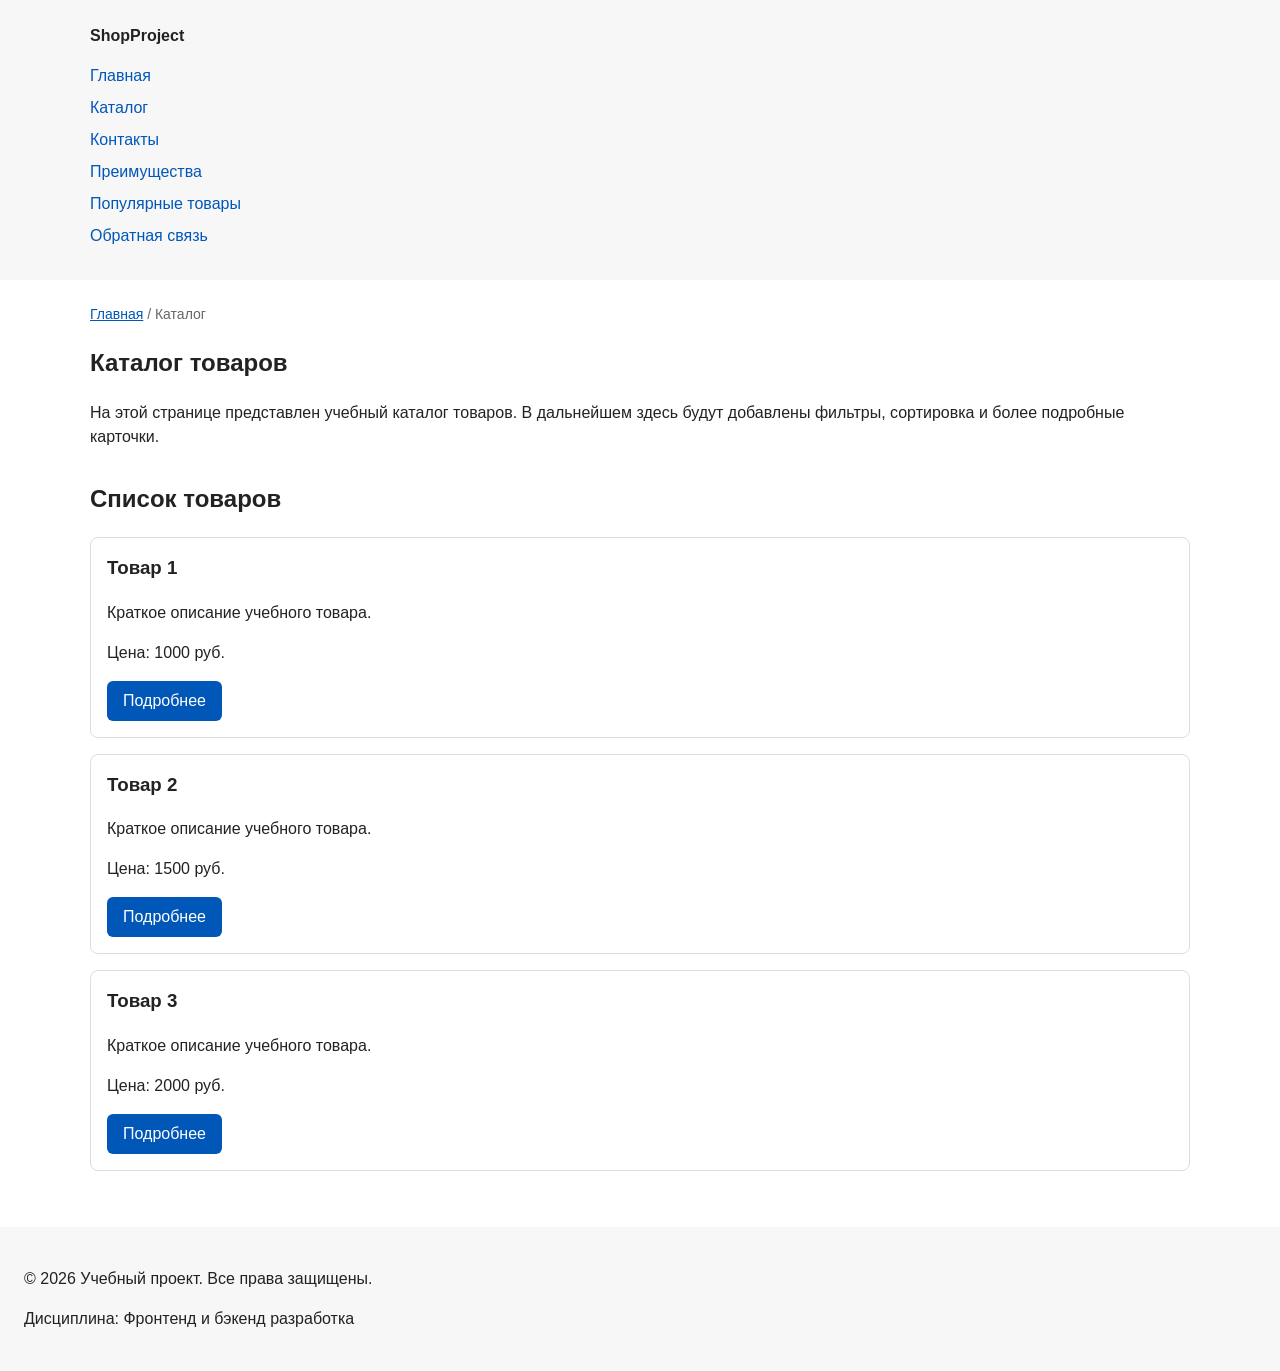
==== catalog.html @ 397af990 "feat: add multi-page structure navigation and anchors" ====
<!DOCTYPE html>
<html lang="ru">
<head>
  <meta charset="UTF-8">
  <meta name="viewport" content="width=device-width, initial-scale=1.0">
  <meta name="description" content="Каталог товаров учебного интернет-магазина.">
  <title>Каталог товаров — Учебный интернет-магазин</title>
  <link rel="stylesheet" href="css/style.css">
</head>
<body>
  <header>
    <div class="site-header">
      <a class="site-logo" href="index.html">ShopProject</a>

      <nav class="site-nav" aria-label="Основная навигация">
        <ul class="site-nav__list">
          <li><a href="index.html">Главная</a></li>
          <li><a href="catalog.html">Каталог</a></li>
          <li><a href="contacts.html">Контакты</a></li>
          <li><a href="index.html#advantages">Преимущества</a></li>
          <li><a href="index.html#popular">Популярные товары</a></li>
          <li><a href="index.html#contacts">Обратная связь</a></li>
        </ul>
      </nav>
    </div>
  </header>

  <main>
    <nav class="breadcrumbs" aria-label="Хлебные крошки">
      <a href="index.html">Главная</a>
      <span>Каталог</span>
    </nav>

    <section class="section">
      <h1>Каталог товаров</h1>
      <p>
        На этой странице представлен учебный каталог товаров.
        В дальнейшем здесь будут добавлены фильтры, сортировка и более
        подробные карточки.
      </p>
    </section>

    <section class="section">
      <h2>Список товаров</h2>

      <article class="product-card">
        <h3>Товар 1</h3>
        <p>Краткое описание учебного товара.</p>
        <p>Цена: 1000 руб.</p>
        <a class="button" href="index.html#popular">Подробнее</a>
      </article>

      <article class="product-card">
        <h3>Товар 2</h3>
        <p>Краткое описание учебного товара.</p>
        <p>Цена: 1500 руб.</p>
        <a class="button" href="index.html#popular">Подробнее</a>
      </article>

      <article class="product-card">
        <h3>Товар 3</h3>
        <p>Краткое описание учебного товара.</p>
        <p>Цена: 2000 руб.</p>
        <a class="button" href="index.html#popular">Подробнее</a>
      </article>
    </section>
  </main>

  <footer>
    <p>&copy; 2026 Учебный проект. Все права защищены.</p>
    <p>Дисциплина: Фронтенд и бэкенд разработка</p>
  </footer>
</body>
</html>
---- css/style.css ----
/* ===================================
   1. Переменные проекта
   =================================== */
:root {
  /* Основные цвета проекта */
  --color-bg: #ffffff;
  --color-text: #222222;
  --color-muted: #666666;
  --color-primary: #0057b8;
  --color-primary-dark: #003f86;
  --color-border: #dddddd;
  --color-surface: #f7f7f7;
  --color-surface-accent: #eef5ff;
  --color-danger: #b00020;
  --color-success: #168a2f;
  --color-success-bg: #eefaf0;
  --color-white: #ffffff;

  /* Отступы */
  --space-xs: 4px;
  --space-sm: 8px;
  --space-md: 16px;
  --space-lg: 24px;
  --space-xl: 32px;

  /* Скругления */
  --radius-sm: 6px;
  --radius-md: 8px;
  --radius-lg: 12px;

  /* Размеры */
  --container-width: 1100px;
}

/* ===================================
   2. Базовые стили
   =================================== */
* {
  box-sizing: border-box;
}

body {
  margin: 0;
  font-family: Arial, sans-serif;
  line-height: 1.5;
  color: var(--color-text);
  background-color: var(--color-bg);
}

header,
main,
footer {
  padding: var(--space-lg);
}

header {
  background-color: var(--color-surface);
}

footer {
  background-color: var(--color-surface);
}

/* ===================================
   3. Общие элементы интерфейса
   =================================== */
a {
  color: var(--color-primary);
}

a:hover {
  color: var(--color-primary-dark);
}

a:focus-visible {
  outline: 2px solid var(--color-primary);
  outline-offset: 3px;
}

.button {
  display: inline-block;
  padding: var(--space-sm) var(--space-md);
  color: var(--color-white);
  background-color: var(--color-primary);
  text-decoration: none;
  border: none;
  border-radius: var(--radius-sm);
  cursor: pointer;
}

.button:hover {
  background-color: var(--color-primary-dark);
}

.button:focus-visible {
  outline: 2px solid var(--color-primary);
  outline-offset: 3px;
}

.button:disabled {
  opacity: 0.6;
  cursor: not-allowed;
}

/* ===================================
   4. Компоненты страницы
   =================================== */
.site-header {
  max-width: var(--container-width);
  margin: 0 auto;
}

.site-logo {
  font-weight: bold;
  text-decoration: none;
  color: var(--color-text);
}

.site-nav__list {
  padding: 0;
  margin: var(--space-md) 0 0;
  list-style: none;
}

.site-nav__list li {
  margin-bottom: var(--space-sm);
}

.site-nav__list a {
  color: var(--color-primary);
  text-decoration: none;
}

.site-nav__list a:hover {
  text-decoration: underline;
}

.hero {
  max-width: var(--container-width);
  margin: 0 auto var(--space-xl);
  padding: var(--space-xl) var(--space-lg);
  background-color: var(--color-surface-accent);
  border-radius: var(--radius-lg);
}

.section {
  max-width: var(--container-width);
  margin: 0 auto var(--space-xl);
}

.section h2 {
  margin-top: 0;
}

.product-card {
  margin-bottom: var(--space-md);
  padding: var(--space-md);
  border: 1px solid var(--color-border);
  border-radius: var(--radius-md);
  background-color: var(--color-bg);
}

.product-card:hover {
  border-color: var(--color-primary);
}

.product-card h3 {
  margin-top: 0;
}

.aside-info {
  max-width: var(--container-width);
  margin: 0 auto var(--space-xl);
  padding: var(--space-md);
  border-left: 4px solid var(--color-primary);
  background-color: var(--color-surface);
}

/* ===================================
   5. Форма и модальное окно
   =================================== */
.order-dialog {
  width: min(100% - 32px, 560px);
  padding: var(--space-lg);
  border: none;
  border-radius: var(--radius-lg);
}

.order-dialog::backdrop {
  background-color: rgba(0, 0, 0, 0.5);
}

.form-field {
  margin-bottom: var(--space-md);
}

.form-field label {
  display: block;
  margin-bottom: var(--space-xs);
}

.form-field input,
.form-field select,
.form-field textarea {
  width: 100%;
  padding: 10px 12px;
  border: 1px solid var(--color-border);
  border-radius: var(--radius-sm);
  font: inherit;
}

.form-field input[type="checkbox"] {
  width: auto;
}

.form-field small {
  display: block;
  margin-top: var(--space-xs);
  color: var(--color-muted);
}

/* Состояния полей формы */
.form-field input:hover,
.form-field select:hover,
.form-field textarea:hover {
  border-color: var(--color-primary);
}

.form-field input:focus-visible,
.form-field select:focus-visible,
.form-field textarea:focus-visible,
.form-actions button:focus-visible {
  outline: 2px solid var(--color-primary);
  outline-offset: 3px;
}

[aria-invalid="true"] {
  border-color: var(--color-danger);
}

.form-actions {
  display: flex;
  gap: var(--space-md);
  margin-top: var(--space-lg);
}

.success-message {
  max-width: var(--container-width);
  margin: var(--space-lg) auto;
  padding: var(--space-md);
  border-left: 4px solid var(--color-success);
  background-color: var(--color-success-bg);
}
/* ===================================
   6. Хлебные крошки и навигация
   =================================== */
.breadcrumbs {
    max-width: var(--container-width);
    margin: 0 auto var(--space-md);
    font-size: 14px;
    color: var(--color-muted);
}

.breadcrumbs a {
    color: var(--color-primary);
}

.breadcrumbs span::before {
    content: " / ";
    color: var(--color-muted);
}

/* Плавная прокрутка к якорям */
html {
    scroll-behavior: smooth;
}

/* Подсветка элемента, к которому перешли по якорной ссылке */
:target {
    outline: 2px dashed var(--color-primary);
    outline-offset: 4px;
}
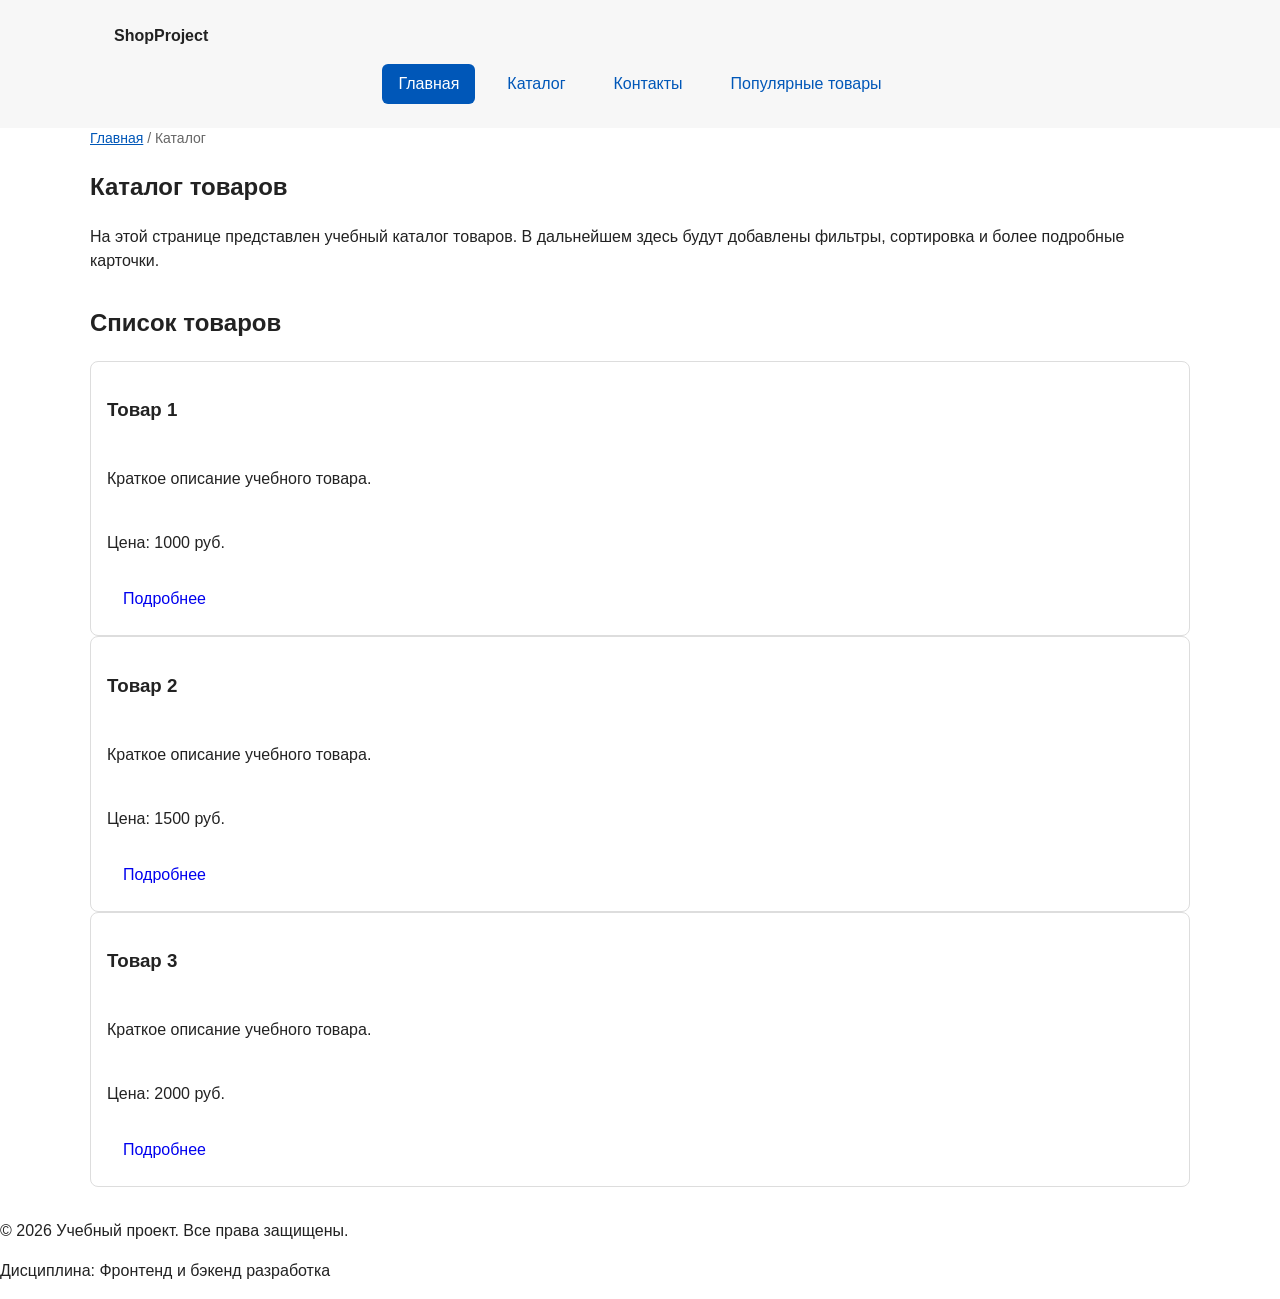
==== commit 135ccb6f: "refactor: apply BEM naming to CSS classes" ====
--- a/catalog.html
+++ b/catalog.html
@@ -8,28 +8,38 @@
   <link rel="stylesheet" href="css/style.css">
 </head>
 <body>
-  <header>
-    <div class="site-header">
-      <a class="site-logo" href="index.html">ShopProject</a>
+<header class="site-header">
+  <div class="site-header__inner">
+    <a class="site-header__logo" href="index.html">ShopProject</a>
 
-      <nav class="site-nav" aria-label="Основная навигация">
-        <ul class="site-nav__list">
-          <li><a href="index.html">Главная</a></li>
-          <li><a href="catalog.html">Каталог</a></li>
-          <li><a href="contacts.html">Контакты</a></li>
-          <li><a href="index.html#advantages">Преимущества</a></li>
-          <li><a href="index.html#popular">Популярные товары</a></li>
-          <li><a href="index.html#contacts">Обратная связь</a></li>
-        </ul>
-      </nav>
-    </div>
-  </header>
+    <nav class="site-nav" aria-label="Основная навигация">
+      <ul class="site-nav__list">
+        <li class="site-nav__item">
+          <a class="site-nav__link site-nav__link--active" href="index.html">
+            Главная
+          </a>
+        </li>
+        <li class="site-nav__item">
+          <a class="site-nav__link" href="catalog.html">Каталог</a>
+        </li>
+        <li class="site-nav__item">
+          <a class="site-nav__link" href="contacts.html">Контакты</a>
+        </li>
+        <li class="site-nav__item">
+          <a class="site-nav__link" href="index.html#popular">
+            Популярные товары
+          </a>
+        </li>
+      </ul>
+    </nav>
+  </div>
+</header>
 
   <main>
     <nav class="breadcrumbs" aria-label="Хлебные крошки">
-      <a href="index.html">Главная</a>
-      <span>Каталог</span>
-    </nav>
+  <a class="breadcrumbs__link" href="index.html">Главная</a>
+  <span class="breadcrumbs__current">Каталог</span>
+</nav>
 
     <section class="section">
       <h1>Каталог товаров</h1>
--- a/css/style.css
+++ b/css/style.css
@@ -2,258 +2,243 @@
    1. Переменные проекта
    =================================== */
 :root {
-  /* Основные цвета проекта */
-  --color-bg: #ffffff;
-  --color-text: #222222;
-  --color-muted: #666666;
-  --color-primary: #0057b8;
-  --color-primary-dark: #003f86;
-  --color-border: #dddddd;
-  --color-surface: #f7f7f7;
-  --color-surface-accent: #eef5ff;
-  --color-danger: #b00020;
-  --color-success: #168a2f;
-  --color-success-bg: #eefaf0;
-  --color-white: #ffffff;
-
-  /* Отступы */
-  --space-xs: 4px;
-  --space-sm: 8px;
-  --space-md: 16px;
-  --space-lg: 24px;
-  --space-xl: 32px;
-
-  /* Скругления */
-  --radius-sm: 6px;
-  --radius-md: 8px;
-  --radius-lg: 12px;
-
-  /* Размеры */
-  --container-width: 1100px;
+    --color-bg: #ffffff;
+    --color-text: #222222;
+    --color-muted: #666666;
+    --color-primary: #0057b8;
+    --color-primary-dark: #003f86;
+    --color-border: #dddddd;
+    --color-surface: #f7f7f7;
+    --color-surface-accent: #eef5ff;
+    --color-danger: #b00020;
+    --color-success: #168a2f;
+    --color-success-bg: #eefaf0;
+    --color-white: #ffffff;
+    --space-xs: 4px;
+    --space-sm: 8px;
+    --space-md: 16px;
+    --space-lg: 24px;
+    --space-xl: 32px;
+    --radius-sm: 6px;
+    --radius-md: 8px;
+    --radius-lg: 12px;
+    --container-width: 1100px;
 }
 
 /* ===================================
    2. Базовые стили
    =================================== */
 * {
-  box-sizing: border-box;
+    box-sizing: border-box;
 }
 
 body {
-  margin: 0;
-  font-family: Arial, sans-serif;
-  line-height: 1.5;
-  color: var(--color-text);
-  background-color: var(--color-bg);
-}
-
-header,
-main,
-footer {
-  padding: var(--space-lg);
-}
-
-header {
-  background-color: var(--color-surface);
-}
-
-footer {
-  background-color: var(--color-surface);
-}
-
-/* ===================================
-   3. Общие элементы интерфейса
-   =================================== */
-a {
-  color: var(--color-primary);
-}
-
-a:hover {
-  color: var(--color-primary-dark);
-}
-
-a:focus-visible {
-  outline: 2px solid var(--color-primary);
-  outline-offset: 3px;
-}
-
+    margin: 0;
+    font-family: Arial, sans-serif;
+    line-height: 1.5;
+    color: var(--color-text);
+    background-color: var(--color-bg);
+}
+
+/* ===================================
+   3. Общие элементы интерфейса (Кнопки)
+   =================================== */
 .button {
-  display: inline-block;
-  padding: var(--space-sm) var(--space-md);
-  color: var(--color-white);
-  background-color: var(--color-primary);
-  text-decoration: none;
-  border: none;
-  border-radius: var(--radius-sm);
-  cursor: pointer;
-}
-
-.button:hover {
-  background-color: var(--color-primary-dark);
+    display: inline-block;
+    padding: var(--space-sm) var(--space-md);
+    border: none;
+    border-radius: var(--radius-sm);
+    font: inherit;
+    text-decoration: none;
+    cursor: pointer;
+}
+
+.button--primary {
+    color: var(--color-white);
+    background-color: var(--color-primary);
+}
+
+.button--primary:hover {
+    background-color: var(--color-primary-dark);
+}
+
+.button--secondary {
+    color: var(--color-primary);
+    background-color: transparent;
+    border: 1px solid var(--color-primary);
+}
+
+.button--secondary:hover {
+    color: var(--color-white);
+    background-color: var(--color-primary);
 }
 
 .button:focus-visible {
-  outline: 2px solid var(--color-primary);
-  outline-offset: 3px;
-}
-
-.button:disabled {
-  opacity: 0.6;
-  cursor: not-allowed;
+    outline: 2px solid var(--color-primary);
+    outline-offset: 3px;
 }
 
 /* ===================================
    4. Компоненты страницы
    =================================== */
+/* --- Шапка --- */
 .site-header {
-  max-width: var(--container-width);
-  margin: 0 auto;
-}
-
-.site-logo {
-  font-weight: bold;
-  text-decoration: none;
-  color: var(--color-text);
+    background-color: var(--color-surface);
+}
+
+.site-header__inner {
+    max-width: var(--container-width);
+    margin: 0 auto;
+    padding: var(--space-lg);
+}
+
+.site-header__logo {
+    font-weight: 700;
+    color: var(--color-text);
+    text-decoration: none;
 }
 
 .site-nav__list {
-  padding: 0;
-  margin: var(--space-md) 0 0;
-  list-style: none;
-}
-
-.site-nav__list li {
-  margin-bottom: var(--space-sm);
-}
-
-.site-nav__list a {
-  color: var(--color-primary);
-  text-decoration: none;
-}
-
-.site-nav__list a:hover {
-  text-decoration: underline;
-}
-
+    display: flex;
+    flex-wrap: wrap;
+    justify-content: center;
+    align-items: center;
+    gap: var(--space-md);
+    padding: 0;
+    margin: var(--space-md) 0 0;
+    list-style: none;
+}
+
+.site-nav__link {
+    display: inline-block;
+    padding: var(--space-sm) var(--space-md);
+    color: var(--color-primary);
+    text-decoration: none;
+    border-radius: var(--radius-sm);
+}
+
+.site-nav__link:hover {
+    color: var(--color-white);
+    background-color: var(--color-primary);
+}
+
+.site-nav__link--active {
+    color: var(--color-white);
+    background-color: var(--color-primary);
+}
+
+/* --- Hero и секции --- */
 .hero {
-  max-width: var(--container-width);
-  margin: 0 auto var(--space-xl);
-  padding: var(--space-xl) var(--space-lg);
-  background-color: var(--color-surface-accent);
-  border-radius: var(--radius-lg);
+    max-width: var(--container-width);
+    margin: 0 auto var(--space-xl);
+    padding: var(--space-xl) var(--space-lg);
+    background-color: var(--color-surface-accent);
+    border-radius: var(--radius-lg);
 }
 
 .section {
-  max-width: var(--container-width);
-  margin: 0 auto var(--space-xl);
+    max-width: var(--container-width);
+    margin: 0 auto var(--space-xl);
 }
 
 .section h2 {
-  margin-top: 0;
-}
-
+    margin-top: 0;
+}
+
+/* --- Сетка товаров --- */
+.products-grid {
+    display: grid;
+    grid-template-columns: repeat(3, 1fr);
+    gap: var(--space-lg);
+}
+
+/* --- Карточка товара --- */
 .product-card {
-  margin-bottom: var(--space-md);
-  padding: var(--space-md);
-  border: 1px solid var(--color-border);
-  border-radius: var(--radius-md);
-  background-color: var(--color-bg);
+    display: flex;
+    flex-direction: column;
+    gap: var(--space-sm);
+    padding: var(--space-md);
+    border: 1px solid var(--color-border);
+    border-radius: var(--radius-md);
+    background-color: var(--color-bg);
 }
 
 .product-card:hover {
-  border-color: var(--color-primary);
-}
-
-.product-card h3 {
-  margin-top: 0;
-}
-
-.aside-info {
-  max-width: var(--container-width);
-  margin: 0 auto var(--space-xl);
-  padding: var(--space-md);
-  border-left: 4px solid var(--color-primary);
-  background-color: var(--color-surface);
-}
-
-/* ===================================
-   5. Форма и модальное окно
-   =================================== */
-.order-dialog {
-  width: min(100% - 32px, 560px);
-  padding: var(--space-lg);
-  border: none;
-  border-radius: var(--radius-lg);
-}
-
-.order-dialog::backdrop {
-  background-color: rgba(0, 0, 0, 0.5);
-}
-
-.form-field {
-  margin-bottom: var(--space-md);
-}
-
-.form-field label {
-  display: block;
-  margin-bottom: var(--space-xs);
-}
-
-.form-field input,
-.form-field select,
-.form-field textarea {
-  width: 100%;
-  padding: 10px 12px;
-  border: 1px solid var(--color-border);
-  border-radius: var(--radius-sm);
-  font: inherit;
-}
-
-.form-field input[type="checkbox"] {
-  width: auto;
-}
-
-.form-field small {
-  display: block;
-  margin-top: var(--space-xs);
-  color: var(--color-muted);
-}
-
-/* Состояния полей формы */
-.form-field input:hover,
-.form-field select:hover,
-.form-field textarea:hover {
-  border-color: var(--color-primary);
-}
-
-.form-field input:focus-visible,
-.form-field select:focus-visible,
-.form-field textarea:focus-visible,
-.form-actions button:focus-visible {
-  outline: 2px solid var(--color-primary);
-  outline-offset: 3px;
-}
-
-[aria-invalid="true"] {
-  border-color: var(--color-danger);
-}
-
-.form-actions {
-  display: flex;
-  gap: var(--space-md);
-  margin-top: var(--space-lg);
-}
-
-.success-message {
-  max-width: var(--container-width);
-  margin: var(--space-lg) auto;
-  padding: var(--space-md);
-  border-left: 4px solid var(--color-success);
-  background-color: var(--color-success-bg);
-}
-/* ===================================
-   6. Хлебные крошки и навигация
-   =================================== */
+    border-color: var(--color-primary);
+}
+
+.product-card__title {
+    margin: 0;
+    color: var(--color-text);
+}
+
+.product-card__description {
+    margin: 0;
+    color: var(--color-muted);
+}
+
+.product-card__price {
+    margin: 0;
+    font-weight: 700;
+}
+
+.product-card__button {
+    margin-top: auto;
+    align-self: flex-start;
+}
+
+/* --- Каталог --- */
+.catalog-layout {
+    max-width: var(--container-width);
+    margin: 0 auto var(--space-xl);
+    display: grid;
+    grid-template-columns: 260px 1fr;
+    grid-template-areas: "filters products";
+    gap: var(--space-lg);
+}
+
+.catalog-filters {
+    grid-area: filters;
+    padding: var(--space-md);
+    border: 1px solid var(--color-border);
+    border-radius: var(--radius-md);
+    background-color: var(--color-surface);
+}
+
+.catalog-products {
+    grid-area: products;
+}
+
+.filters-form {
+    display: grid;
+    gap: var(--space-md);
+}
+
+.filters-form fieldset {
+    margin: 0;
+    padding: var(--space-md);
+    border: 1px solid var(--color-border);
+    border-radius: var(--radius-sm);
+}
+
+.filters-form legend {
+    font-weight: 700;
+}
+
+.filters-form label {
+    display: block;
+    margin-bottom: var(--space-sm);
+}
+
+.filters-form input[type="number"] {
+    width: 100%;
+    padding: 8px 10px;
+    border: 1px solid var(--color-border);
+    border-radius: var(--radius-sm);
+    font: inherit;
+}
+
+/* --- Хлебные крошки --- */
 .breadcrumbs {
     max-width: var(--container-width);
     margin: 0 auto var(--space-md);
@@ -261,22 +246,82 @@
     color: var(--color-muted);
 }
 
-.breadcrumbs a {
+.breadcrumbs__link {
     color: var(--color-primary);
 }
 
-.breadcrumbs span::before {
+.breadcrumbs__current::before {
     content: " / ";
     color: var(--color-muted);
 }
 
-/* Плавная прокрутка к якорям */
-html {
-    scroll-behavior: smooth;
-}
-
-/* Подсветка элемента, к которому перешли по якорной ссылке */
-:target {
-    outline: 2px dashed var(--color-primary);
-    outline-offset: 4px;
+/* ===================================
+   5. Форма и модальное окно
+   =================================== */
+.order-dialog {
+    width: min(100% - 32px, 560px);
+    padding: var(--space-lg);
+    border: none;
+    border-radius: var(--radius-lg);
+}
+
+.order-dialog::backdrop {
+    background-color: rgba(0, 0, 0, 0.5);
+}
+
+.order-dialog__title {
+    margin-top: 0;
+}
+
+.order-form__field {
+    margin-bottom: var(--space-md);
+}
+
+.order-form__label {
+    display: block;
+    margin-bottom: var(--space-xs);
+}
+
+.order-form__input,
+.order-form__select,
+.order-form__textarea {
+    width: 100%;
+    padding: 10px 12px;
+    border: 1px solid var(--color-border);
+    border-radius: var(--radius-sm);
+    font: inherit;
+}
+
+.order-form__input:hover,
+.order-form__select:hover,
+.order-form__textarea:hover {
+    border-color: var(--color-primary);
+}
+
+.order-form__input:focus-visible,
+.order-form__select:focus-visible,
+.order-form__textarea:focus-visible {
+    outline: 2px solid var(--color-primary);
+    outline-offset: 3px;
+}
+
+.order-form__actions {
+    display: flex;
+    gap: var(--space-md);
+    margin-top: var(--space-lg);
+}
+
+/* --- Сообщение об успехе --- */
+.success-message {
+    max-width: var(--container-width);
+    margin: var(--space-lg) auto;
+    padding: var(--space-md);
+    border-left: 4px solid var(--color-success);
+    background-color: var(--color-success-bg);
+}
+
+/* --- Подвал --- */
+.site-footer {
+    padding: var(--space-lg);
+    background-color: var(--color-surface);
 }
